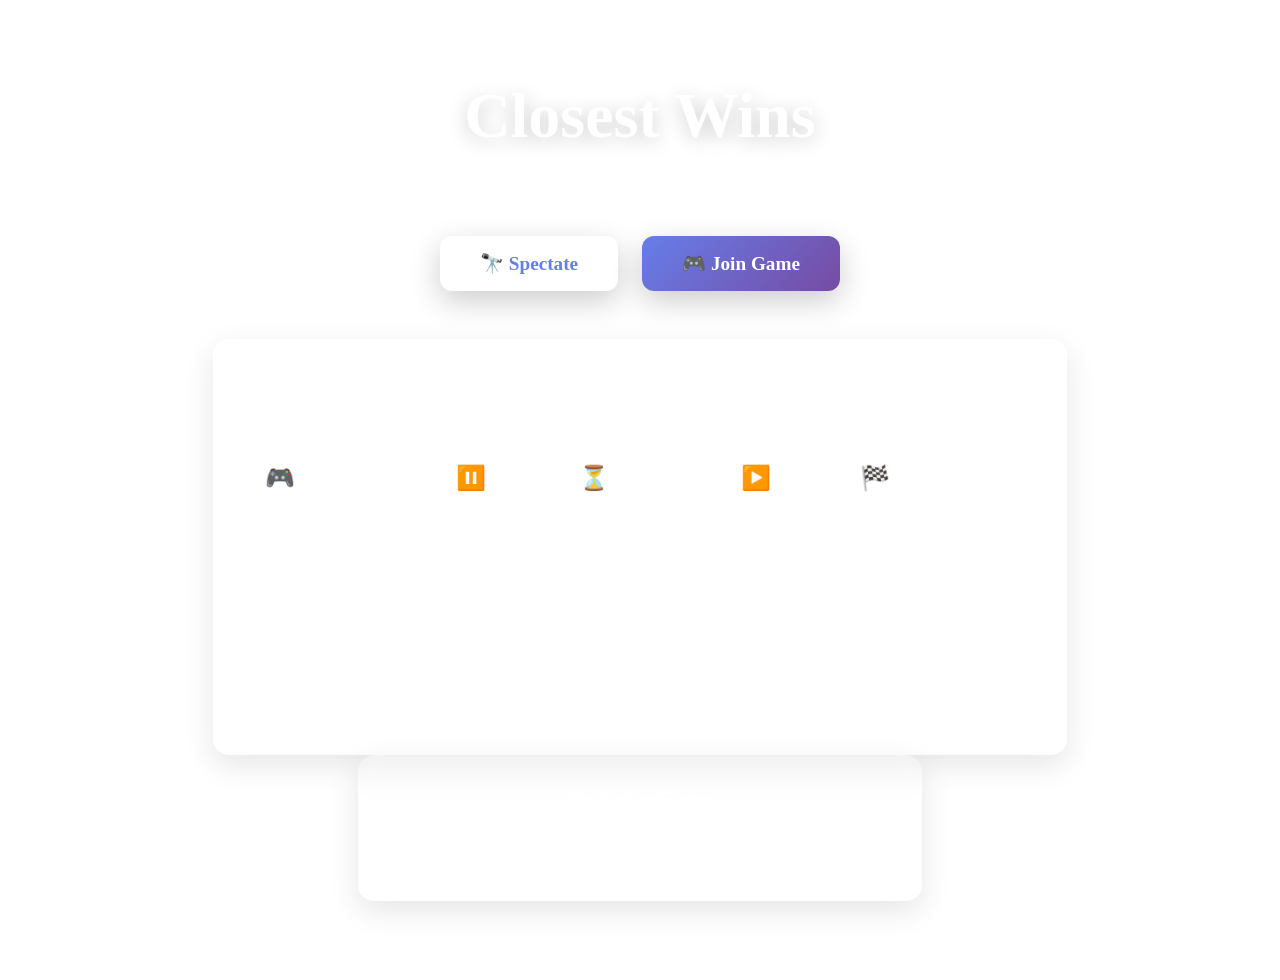
==== src/main/resources/templates/index.html @ 7fc50e0f "added before and after game states. Added index page" ====
<!DOCTYPE html>
<html xmlns:th="http://www.thymeleaf.org">
<head>
	<meta charset="UTF-8">
	<meta name="viewport" content="width=device-width, initial-scale=1.0">
	<title>Closest Wins - by Flower Games</title>
	<link rel="stylesheet" th:href="@{/css/styles.css}">
	<style>
		/* Override body to remove nav spacing */
		body {
			padding: 0;
		}
		
		/* Landing page specific styles */
		.landing-container {
			min-height: 100vh;
			display: flex;
			flex-direction: column;
			justify-content: center;
			align-items: center;
			padding: 2rem;
			position: relative;
		}
		
		.admin-link {
			position: absolute;
			top: 1.5rem;
			right: 2rem;
			background: rgba(255, 255, 255, 0.2);
			backdrop-filter: blur(10px);
			color: white;
			padding: 0.5rem 1rem;
			border-radius: 8px;
			text-decoration: none;
			font-size: 0.9rem;
			font-weight: 500;
			transition: all 0.2s;
		}
		
		.admin-link:hover {
			background: rgba(255, 255, 255, 0.3);
			transform: translateY(-2px);
		}
		
		.logo-section {
			text-align: center;
			margin-bottom: 3rem;
		}
		
		.logo-title {
			font-size: 4rem;
			font-weight: 700;
			color: white;
			margin-bottom: 0.5rem;
			text-shadow: 0 4px 20px rgba(0, 0, 0, 0.2);
		}
		
		.logo-subtitle {
			font-size: 1.5rem;
			color: rgba(255, 255, 255, 0.9);
			font-weight: 400;
		}
		
		.action-buttons {
			display: flex;
			gap: 1.5rem;
			margin-bottom: 3rem;
		}
		
		.action-button {
			background: white;
			color: #667eea;
			padding: 1rem 2.5rem;
			border-radius: 12px;
			text-decoration: none;
			font-size: 1.2rem;
			font-weight: 600;
			box-shadow: 0 10px 30px rgba(0, 0, 0, 0.2);
			transition: all 0.3s;
			border: none;
			cursor: pointer;
		}
		
		.action-button:hover {
			transform: translateY(-3px);
			box-shadow: 0 15px 40px rgba(0, 0, 0, 0.3);
		}
		
		.action-button.primary {
			background: linear-gradient(135deg, #667eea 0%, #764ba2 100%);
			color: white;
		}
		
		.stats-section {
			background: rgba(255, 255, 255, 0.15);
			backdrop-filter: blur(10px);
			border-radius: 16px;
			padding: 2rem;
			min-width: 500px;
			box-shadow: 0 10px 30px rgba(0, 0, 0, 0.1);
		}
		
		.stats-title {
			color: white;
			font-size: 1.3rem;
			font-weight: 600;
			margin-bottom: 1.5rem;
			text-align: center;
		}
		
		.stats-grid {
			display: grid;
			grid-template-columns: 1fr 1fr;
			gap: 1rem;
		}
		
		.stat-item {
			background: rgba(255, 255, 255, 0.1);
			padding: 1rem;
			border-radius: 10px;
			text-align: center;
		}
		
		.stat-label {
			color: rgba(255, 255, 255, 0.8);
			font-size: 0.9rem;
			margin-bottom: 0.5rem;
		}
		
		.stat-value {
			color: white;
			font-size: 1.8rem;
			font-weight: 700;
		}
		
		.game-state {
			grid-column: 1 / -1;
			background: rgba(255, 255, 255, 0.2);
			padding: 1.2rem;
			border-radius: 10px;
			text-align: center;
		}
		
		.game-state-label {
			color: rgba(255, 255, 255, 0.8);
			font-size: 0.9rem;
			margin-bottom: 0.5rem;
		}
		
		.game-state-value {
			color: white;
			font-size: 1.5rem;
			font-weight: 700;
		}
		
		.state-before-game { color: #ffd700; }
		.state-waiting { color: #90ee90; }
		.state-counting-down { color: #ffa500; }
		.state-playing { color: #00ff00; }
		.state-after-game { color: #ff6b6b; }
		
		@media (max-width: 768px) {
			.logo-title {
				font-size: 2.5rem;
			}
			
			.logo-subtitle {
				font-size: 1.2rem;
			}
			
			.action-buttons {
				flex-direction: column;
				width: 100%;
			}
			
			.action-button {
				width: 100%;
			}
			
			.stats-section {
				min-width: auto;
				width: 100%;
			}
		}
	</style>
</head>
<body>
	<div class="landing-container">
		<a href="/admin" class="admin-link">Admin</a>
		
		<div class="logo-section">
			<div class="logo-title">Closest Wins</div>
			<div class="logo-subtitle">by Flower Games</div>
		</div>
		
		<div class="action-buttons">
			<a href="/spectate" class="action-button">🔭 Spectate</a>
			<a href="/join" class="action-button primary">🎮 Join Game</a>
		</div>
		
		<div class="stats-section" th:if="${game != null}">
			<div class="stats-title">Current Game</div>
			<div class="stats-grid">
				<div class="game-state">
					<div class="game-state-label">Game State</div>
					<div class="game-state-value" th:classappend="${'state-' + #strings.toLowerCase(#strings.replace(game.state, '_', '-'))}">
						<span th:if="${game.state.name() == 'BEFORE_GAME'}">🎮 Ready to Start</span>
						<span th:if="${game.state.name() == 'WAITING'}">⏸️ Waiting</span>
						<span th:if="${game.state.name() == 'COUNTING_DOWN'}">⏳ Countdown</span>
						<span th:if="${game.state.name() == 'PLAYING'}">▶️ Playing</span>
						<span th:if="${game.state.name() == 'AFTER_GAME'}">🏁 Game Over</span>
					</div>
				</div>
				
				<div class="stat-item">
					<div class="stat-label">Total Locations</div>
					<div class="stat-value" th:text="${totalLocations}">0</div>
				</div>
				
				<div class="stat-item">
					<div class="stat-label">Current Location</div>
					<div class="stat-value" th:text="${currentLocationNumber}">0</div>
				</div>
				
				<div class="stat-item" style="grid-column: 1 / -1;">
					<div class="stat-label">Players</div>
					<div class="stat-value" th:text="${playerCount}">0</div>
				</div>
			</div>
		</div>
		
		<div class="stats-section" th:if="${game == null}">
			<div class="stats-title">No Active Game</div>
			<p style="color: rgba(255, 255, 255, 0.8); text-align: center;">
				There is currently no active game. An admin needs to create one first.
			</p>
		</div>
	</div>
</body>
</html>
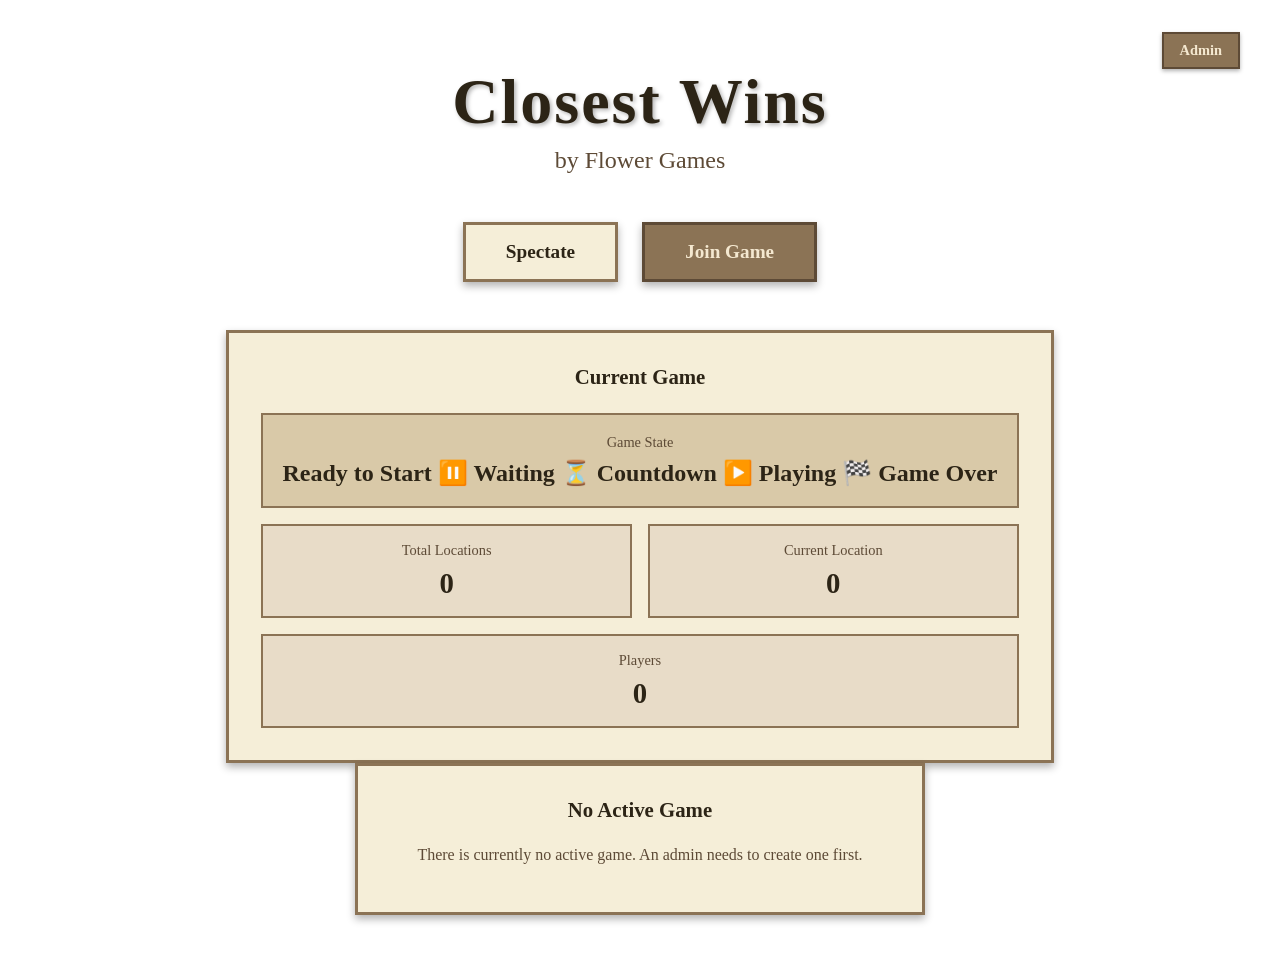
==== commit 04d86558: "Changed aesthetics" ====
--- a/src/main/resources/templates/index.html
+++ b/src/main/resources/templates/index.html
@@ -26,20 +26,19 @@
 			position: absolute;
 			top: 1.5rem;
 			right: 2rem;
-			background: rgba(255, 255, 255, 0.2);
-			backdrop-filter: blur(10px);
-			color: white;
+			background: #8b7355;
+			color: #f4e8d0;
 			padding: 0.5rem 1rem;
-			border-radius: 8px;
+			border: 2px solid #5d4a36;
 			text-decoration: none;
 			font-size: 0.9rem;
-			font-weight: 500;
-			transition: all 0.2s;
+			font-weight: 600;
+			box-shadow: 0 2px 4px rgba(0, 0, 0, 0.3);
 		}
 		
 		.admin-link:hover {
-			background: rgba(255, 255, 255, 0.3);
-			transform: translateY(-2px);
+			background: #6f5d45;
+			color: #fff;
 		}
 		
 		.logo-section {
@@ -50,14 +49,15 @@
 		.logo-title {
 			font-size: 4rem;
 			font-weight: 700;
-			color: white;
+			color: #2c2416;
 			margin-bottom: 0.5rem;
-			text-shadow: 0 4px 20px rgba(0, 0, 0, 0.2);
+			text-shadow: 2px 2px 4px rgba(0, 0, 0, 0.3);
+			letter-spacing: 2px;
 		}
 		
 		.logo-subtitle {
 			font-size: 1.5rem;
-			color: rgba(255, 255, 255, 0.9);
+			color: #5d4a36;
 			font-weight: 400;
 		}
 		
@@ -68,40 +68,38 @@
 		}
 		
 		.action-button {
-			background: white;
-			color: #667eea;
+			background: #f5eed8;
+			color: #2c2416;
 			padding: 1rem 2.5rem;
-			border-radius: 12px;
+			border: 3px solid #8b7355;
 			text-decoration: none;
 			font-size: 1.2rem;
 			font-weight: 600;
-			box-shadow: 0 10px 30px rgba(0, 0, 0, 0.2);
-			transition: all 0.3s;
-			border: none;
+			box-shadow: 0 4px 8px rgba(0, 0, 0, 0.3);
 			cursor: pointer;
 		}
 		
 		.action-button:hover {
-			transform: translateY(-3px);
-			box-shadow: 0 15px 40px rgba(0, 0, 0, 0.3);
+			background: #ebe3cc;
+			border-color: #5d4a36;
 		}
 		
 		.action-button.primary {
-			background: linear-gradient(135deg, #667eea 0%, #764ba2 100%);
-			color: white;
+			background: #8b7355;
+			color: #f4e8d0;
+			border-color: #5d4a36;
 		}
 		
 		.stats-section {
-			background: rgba(255, 255, 255, 0.15);
-			backdrop-filter: blur(10px);
-			border-radius: 16px;
+			background: #f5eed8;
+			border: 3px solid #8b7355;
 			padding: 2rem;
 			min-width: 500px;
-			box-shadow: 0 10px 30px rgba(0, 0, 0, 0.1);
+			box-shadow: 0 4px 8px rgba(0, 0, 0, 0.3);
 		}
 		
 		.stats-title {
-			color: white;
+			color: #2c2416;
 			font-size: 1.3rem;
 			font-weight: 600;
 			margin-bottom: 1.5rem;
@@ -115,49 +113,49 @@
 		}
 		
 		.stat-item {
-			background: rgba(255, 255, 255, 0.1);
+			background: #e8dcc8;
 			padding: 1rem;
-			border-radius: 10px;
+			border: 2px solid #8b7355;
 			text-align: center;
 		}
 		
 		.stat-label {
-			color: rgba(255, 255, 255, 0.8);
+			color: #5d4a36;
 			font-size: 0.9rem;
 			margin-bottom: 0.5rem;
 		}
 		
 		.stat-value {
-			color: white;
+			color: #2c2416;
 			font-size: 1.8rem;
 			font-weight: 700;
 		}
 		
 		.game-state {
 			grid-column: 1 / -1;
-			background: rgba(255, 255, 255, 0.2);
+			background: #d9c9a8;
 			padding: 1.2rem;
-			border-radius: 10px;
+			border: 2px solid #8b7355;
 			text-align: center;
 		}
 		
 		.game-state-label {
-			color: rgba(255, 255, 255, 0.8);
+			color: #5d4a36;
 			font-size: 0.9rem;
 			margin-bottom: 0.5rem;
 		}
 		
 		.game-state-value {
-			color: white;
+			color: #2c2416;
 			font-size: 1.5rem;
 			font-weight: 700;
 		}
 		
-		.state-before-game { color: #ffd700; }
-		.state-waiting { color: #90ee90; }
-		.state-counting-down { color: #ffa500; }
-		.state-playing { color: #00ff00; }
-		.state-after-game { color: #ff6b6b; }
+		.state-before-game { color: #8b7355; }
+		.state-waiting { color: #5d7a4f; }
+		.state-counting-down { color: #a89070; }
+		.state-playing { color: #5d7a4f; }
+		.state-after-game { color: #8b4a3d; }
 		
 		@media (max-width: 768px) {
 			.logo-title {
@@ -194,8 +192,8 @@
 		</div>
 		
 		<div class="action-buttons">
-			<a href="/spectate" class="action-button">🔭 Spectate</a>
-			<a href="/join" class="action-button primary">🎮 Join Game</a>
+			<a href="/spectate" class="action-button">Spectate</a>
+			<a href="/join" class="action-button primary">Join Game</a>
 		</div>
 		
 		<div class="stats-section" th:if="${game != null}">
@@ -204,7 +202,7 @@
 				<div class="game-state">
 					<div class="game-state-label">Game State</div>
 					<div class="game-state-value" th:classappend="${'state-' + #strings.toLowerCase(#strings.replace(game.state, '_', '-'))}">
-						<span th:if="${game.state.name() == 'BEFORE_GAME'}">🎮 Ready to Start</span>
+						<span th:if="${game.state.name() == 'BEFORE_GAME'}">Ready to Start</span>
 						<span th:if="${game.state.name() == 'WAITING'}">⏸️ Waiting</span>
 						<span th:if="${game.state.name() == 'COUNTING_DOWN'}">⏳ Countdown</span>
 						<span th:if="${game.state.name() == 'PLAYING'}">▶️ Playing</span>
@@ -231,7 +229,7 @@
 		
 		<div class="stats-section" th:if="${game == null}">
 			<div class="stats-title">No Active Game</div>
-			<p style="color: rgba(255, 255, 255, 0.8); text-align: center;">
+			<p style="color: #5d4a36; text-align: center;">
 				There is currently no active game. An admin needs to create one first.
 			</p>
 		</div>
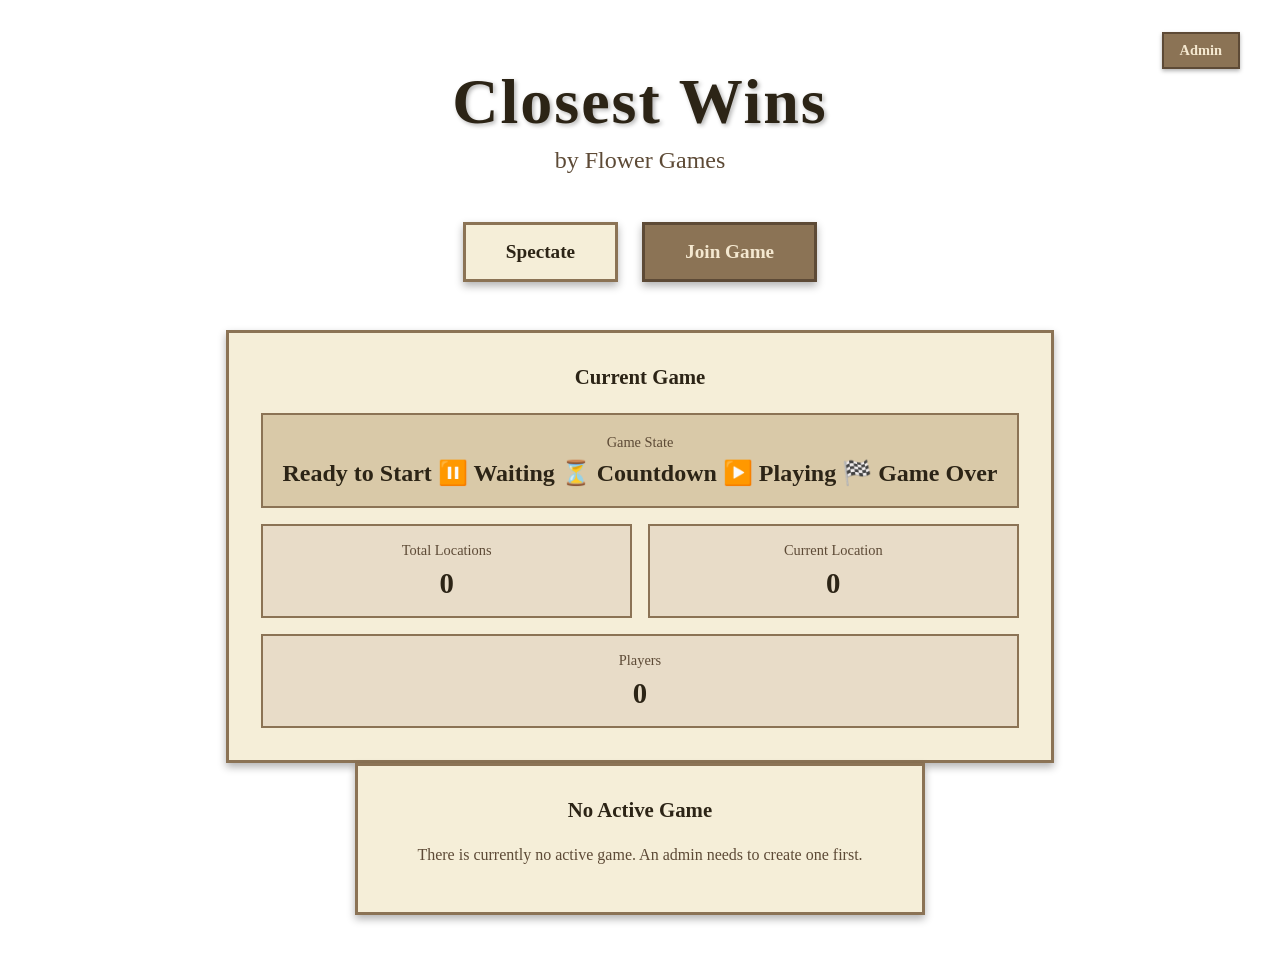
==== commit 9bc829d6: "Added old map to index page background" ====
--- a/src/main/resources/templates/index.html
+++ b/src/main/resources/templates/index.html
@@ -9,6 +9,23 @@
 		/* Override body to remove nav spacing */
 		body {
 			padding: 0;
+			position: relative;
+		}
+		
+		/* Old map background overlay */
+		body::before {
+			content: '';
+			position: fixed;
+			top: 0;
+			left: 0;
+			width: 100%;
+			height: 100%;
+			background-image: url('https://images.unsplash.com/photo-1524661135-423995f22d0b?w=1600');
+			background-size: cover;
+			background-position: center;
+			background-repeat: no-repeat;
+			opacity: 0.2;
+			z-index: -1;
 		}
 		
 		/* Landing page specific styles */
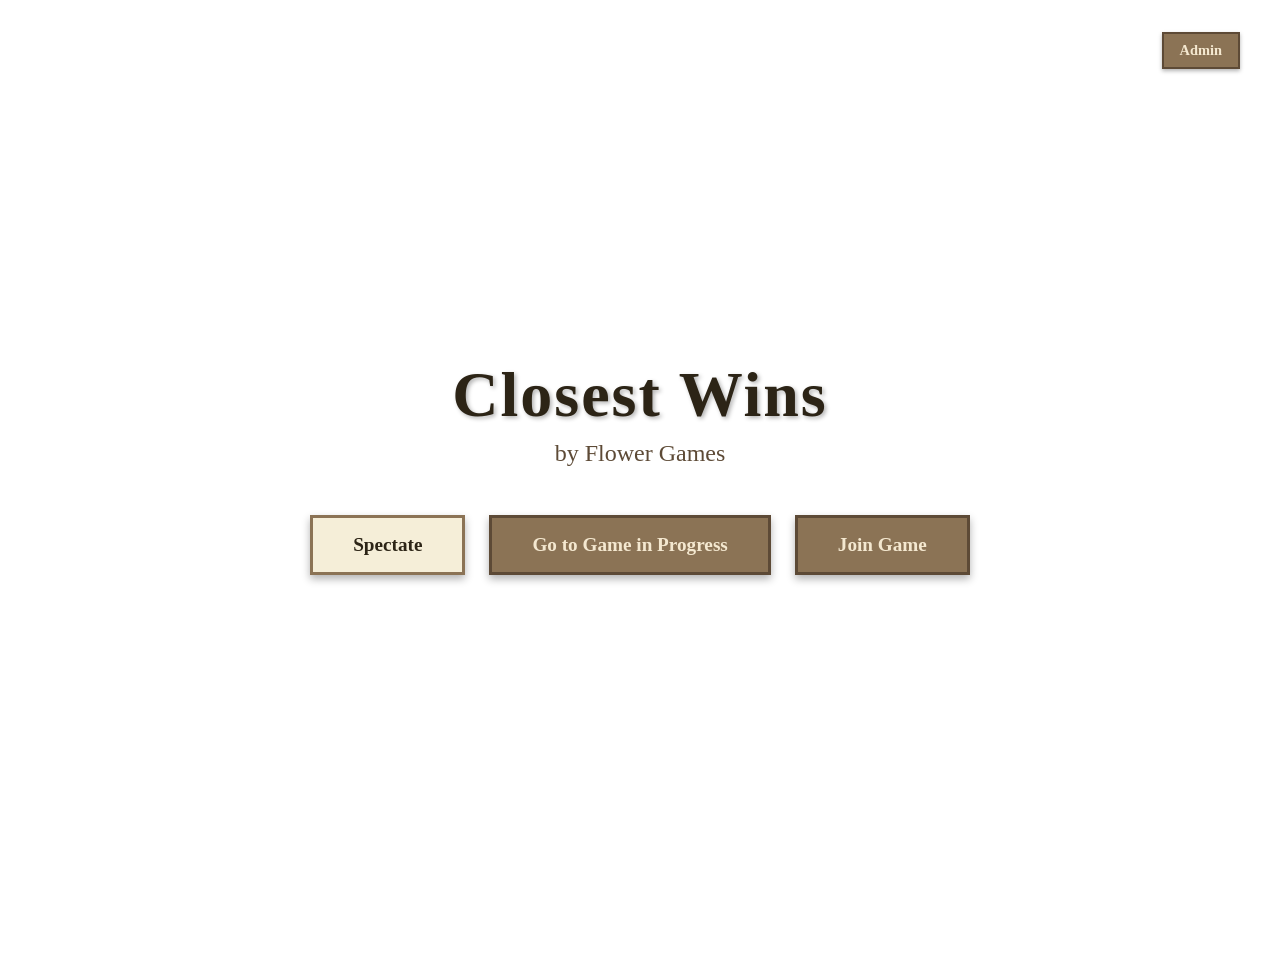
==== commit 4b3291fb: "fixed header. Fixed index page" ====
--- a/src/main/resources/templates/index.html
+++ b/src/main/resources/templates/index.html
@@ -107,73 +107,6 @@
 			border-color: #5d4a36;
 		}
 		
-		.stats-section {
-			background: #f5eed8;
-			border: 3px solid #8b7355;
-			padding: 2rem;
-			min-width: 500px;
-			box-shadow: 0 4px 8px rgba(0, 0, 0, 0.3);
-		}
-		
-		.stats-title {
-			color: #2c2416;
-			font-size: 1.3rem;
-			font-weight: 600;
-			margin-bottom: 1.5rem;
-			text-align: center;
-		}
-		
-		.stats-grid {
-			display: grid;
-			grid-template-columns: 1fr 1fr;
-			gap: 1rem;
-		}
-		
-		.stat-item {
-			background: #e8dcc8;
-			padding: 1rem;
-			border: 2px solid #8b7355;
-			text-align: center;
-		}
-		
-		.stat-label {
-			color: #5d4a36;
-			font-size: 0.9rem;
-			margin-bottom: 0.5rem;
-		}
-		
-		.stat-value {
-			color: #2c2416;
-			font-size: 1.8rem;
-			font-weight: 700;
-		}
-		
-		.game-state {
-			grid-column: 1 / -1;
-			background: #d9c9a8;
-			padding: 1.2rem;
-			border: 2px solid #8b7355;
-			text-align: center;
-		}
-		
-		.game-state-label {
-			color: #5d4a36;
-			font-size: 0.9rem;
-			margin-bottom: 0.5rem;
-		}
-		
-		.game-state-value {
-			color: #2c2416;
-			font-size: 1.5rem;
-			font-weight: 700;
-		}
-		
-		.state-before-game { color: #8b7355; }
-		.state-waiting { color: #5d7a4f; }
-		.state-counting-down { color: #a89070; }
-		.state-playing { color: #5d7a4f; }
-		.state-after-game { color: #8b4a3d; }
-		
 		@media (max-width: 768px) {
 			.logo-title {
 				font-size: 2.5rem;
@@ -191,11 +124,6 @@
 			.action-button {
 				width: 100%;
 			}
-			
-			.stats-section {
-				min-width: auto;
-				width: 100%;
-			}
 		}
 	</style>
 </head>
@@ -210,47 +138,13 @@
 		
 		<div class="action-buttons">
 			<a href="/spectate" class="action-button">Spectate</a>
-			<a href="/join" class="action-button primary">Join Game</a>
-		</div>
-		
-		<div class="stats-section" th:if="${game != null}">
-			<div class="stats-title">Current Game</div>
-			<div class="stats-grid">
-				<div class="game-state">
-					<div class="game-state-label">Game State</div>
-					<div class="game-state-value" th:classappend="${'state-' + #strings.toLowerCase(#strings.replace(game.state, '_', '-'))}">
-						<span th:if="${game.state.name() == 'BEFORE_GAME'}">Ready to Start</span>
-						<span th:if="${game.state.name() == 'WAITING'}">⏸️ Waiting</span>
-						<span th:if="${game.state.name() == 'COUNTING_DOWN'}">⏳ Countdown</span>
-						<span th:if="${game.state.name() == 'PLAYING'}">▶️ Playing</span>
-						<span th:if="${game.state.name() == 'AFTER_GAME'}">🏁 Game Over</span>
-					</div>
-				</div>
-				
-				<div class="stat-item">
-					<div class="stat-label">Total Locations</div>
-					<div class="stat-value" th:text="${totalLocations}">0</div>
-				</div>
-				
-				<div class="stat-item">
-					<div class="stat-label">Current Location</div>
-					<div class="stat-value" th:text="${currentLocationNumber}">0</div>
-				</div>
-				
-				<div class="stat-item" style="grid-column: 1 / -1;">
-					<div class="stat-label">Players</div>
-					<div class="stat-value" th:text="${playerCount}">0</div>
-				</div>
-			</div>
-		</div>
-		
-		<div class="stats-section" th:if="${game == null}">
-			<div class="stats-title">No Active Game</div>
-			<p style="color: #5d4a36; text-align: center;">
-				There is currently no active game. An admin needs to create one first.
-			</p>
+			<a th:if="${sessionPlayer != null}" href="/play" class="action-button primary">Go to Game in Progress</a>
+			<a th:if="${sessionPlayer == null}" href="/join" class="action-button primary">Join Game</a>
 		</div>
 	</div>
+	
+	<!-- Session Status Component -->
+	<div th:replace="~{fragments/session-status :: session-status}"></div>
 </body>
 </html>
 
